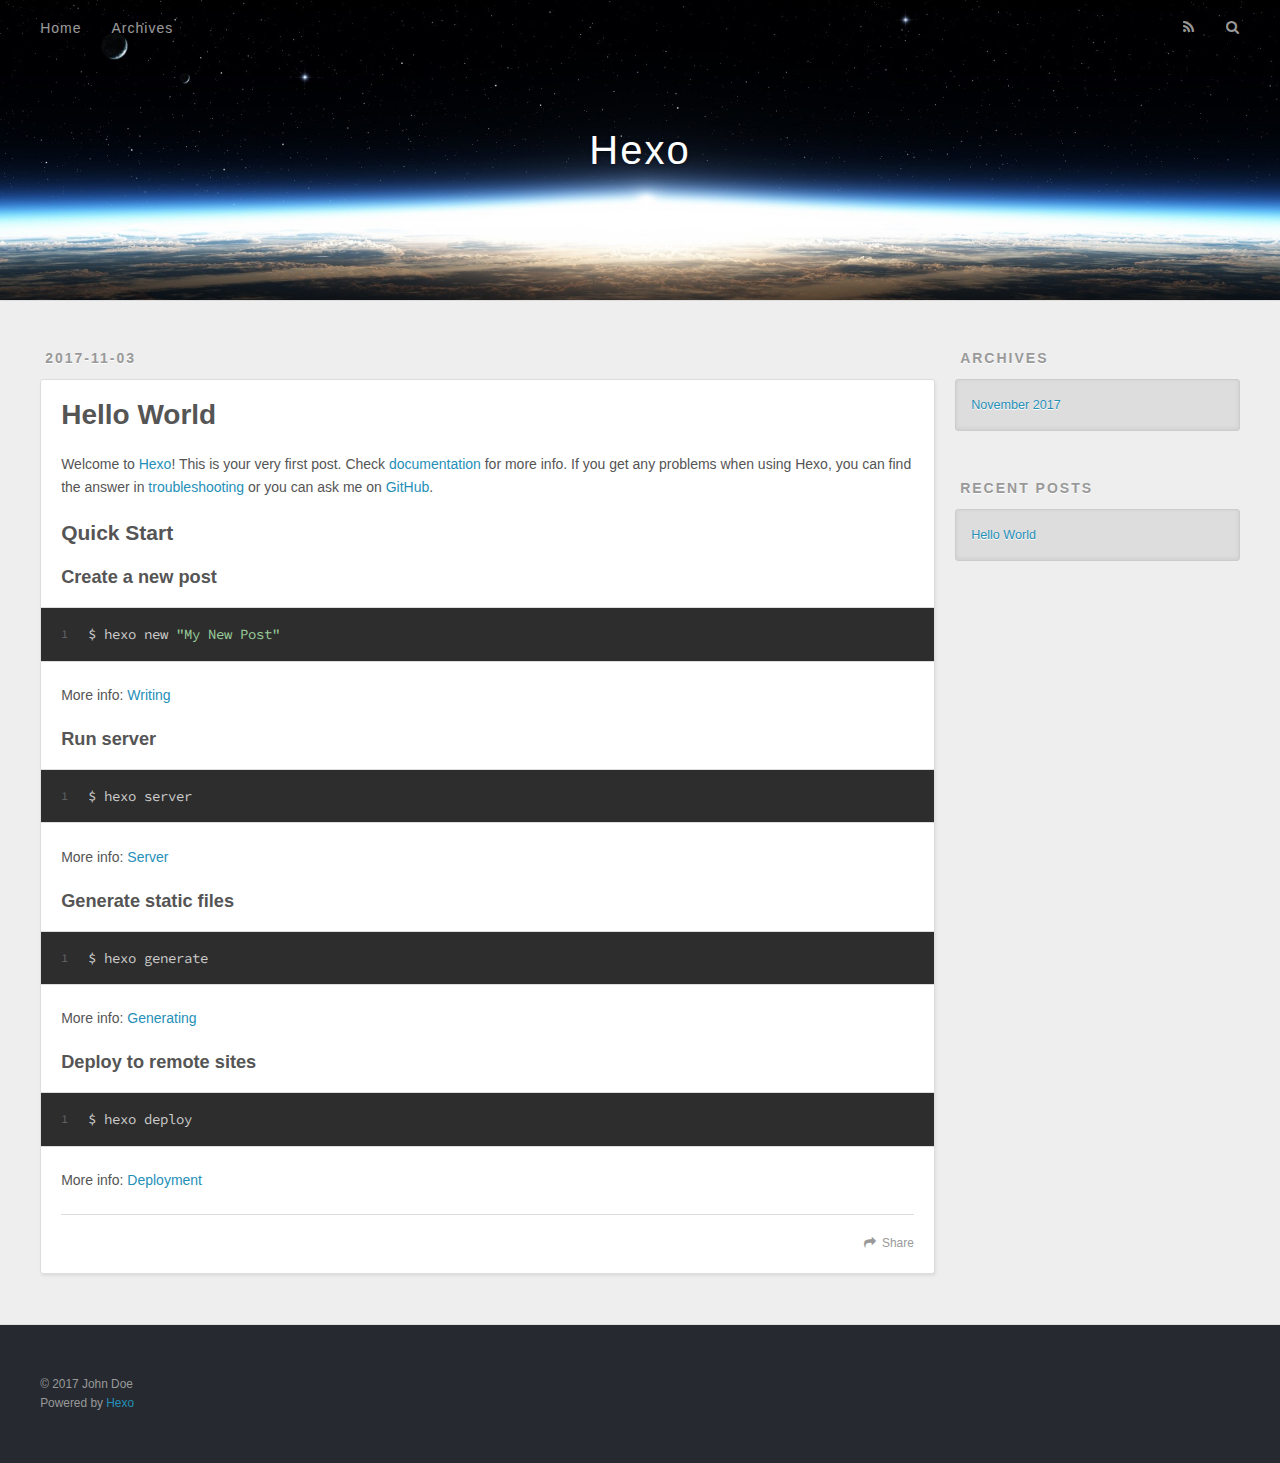
==== index.html @ deec7802 "Site updated: 2017-11-03 09:54:21" ====
<!DOCTYPE html>
<html>
<head>
  <meta charset="utf-8">
  
  <title>Hexo</title>
  <meta name="viewport" content="width=device-width, initial-scale=1, maximum-scale=1">
  <meta property="og:type" content="website">
<meta property="og:title" content="Hexo">
<meta property="og:url" content="http://yoursite.com/index.html">
<meta property="og:site_name" content="Hexo">
<meta name="twitter:card" content="summary">
<meta name="twitter:title" content="Hexo">
  
    <link rel="alternate" href="/atom.xml" title="Hexo" type="application/atom+xml">
  
  
    <link rel="icon" href="/favicon.png">
  
  
    <link href="//fonts.googleapis.com/css?family=Source+Code+Pro" rel="stylesheet" type="text/css">
  
  <link rel="stylesheet" href="/css/style.css">
  

</head>

<body>
  <div id="container">
    <div id="wrap">
      <header id="header">
  <div id="banner"></div>
  <div id="header-outer" class="outer">
    <div id="header-title" class="inner">
      <h1 id="logo-wrap">
        <a href="/" id="logo">Hexo</a>
      </h1>
      
    </div>
    <div id="header-inner" class="inner">
      <nav id="main-nav">
        <a id="main-nav-toggle" class="nav-icon"></a>
        
          <a class="main-nav-link" href="/">Home</a>
        
          <a class="main-nav-link" href="/archives">Archives</a>
        
      </nav>
      <nav id="sub-nav">
        
          <a id="nav-rss-link" class="nav-icon" href="/atom.xml" title="RSS Feed"></a>
        
        <a id="nav-search-btn" class="nav-icon" title="Search"></a>
      </nav>
      <div id="search-form-wrap">
        <form action="//google.com/search" method="get" accept-charset="UTF-8" class="search-form"><input type="search" name="q" class="search-form-input" placeholder="Search"><button type="submit" class="search-form-submit">&#xF002;</button><input type="hidden" name="sitesearch" value="http://yoursite.com"></form>
      </div>
    </div>
  </div>
</header>
      <div class="outer">
        <section id="main">
  
    <article id="post-hello-world" class="article article-type-post" itemscope itemprop="blogPost">
  <div class="article-meta">
    <a href="/2017/11/03/hello-world/" class="article-date">
  <time datetime="2017-11-03T01:28:52.954Z" itemprop="datePublished">2017-11-03</time>
</a>
    
  </div>
  <div class="article-inner">
    
    
      <header class="article-header">
        
  
    <h1 itemprop="name">
      <a class="article-title" href="/2017/11/03/hello-world/">Hello World</a>
    </h1>
  

      </header>
    
    <div class="article-entry" itemprop="articleBody">
      
        <p>Welcome to <a href="https://hexo.io/" target="_blank" rel="external">Hexo</a>! This is your very first post. Check <a href="https://hexo.io/docs/" target="_blank" rel="external">documentation</a> for more info. If you get any problems when using Hexo, you can find the answer in <a href="https://hexo.io/docs/troubleshooting.html" target="_blank" rel="external">troubleshooting</a> or you can ask me on <a href="https://github.com/hexojs/hexo/issues" target="_blank" rel="external">GitHub</a>.</p>
<h2 id="Quick-Start"><a href="#Quick-Start" class="headerlink" title="Quick Start"></a>Quick Start</h2><h3 id="Create-a-new-post"><a href="#Create-a-new-post" class="headerlink" title="Create a new post"></a>Create a new post</h3><figure class="highlight bash"><table><tr><td class="gutter"><pre><div class="line">1</div></pre></td><td class="code"><pre><div class="line">$ hexo new <span class="string">"My New Post"</span></div></pre></td></tr></table></figure>
<p>More info: <a href="https://hexo.io/docs/writing.html" target="_blank" rel="external">Writing</a></p>
<h3 id="Run-server"><a href="#Run-server" class="headerlink" title="Run server"></a>Run server</h3><figure class="highlight bash"><table><tr><td class="gutter"><pre><div class="line">1</div></pre></td><td class="code"><pre><div class="line">$ hexo server</div></pre></td></tr></table></figure>
<p>More info: <a href="https://hexo.io/docs/server.html" target="_blank" rel="external">Server</a></p>
<h3 id="Generate-static-files"><a href="#Generate-static-files" class="headerlink" title="Generate static files"></a>Generate static files</h3><figure class="highlight bash"><table><tr><td class="gutter"><pre><div class="line">1</div></pre></td><td class="code"><pre><div class="line">$ hexo generate</div></pre></td></tr></table></figure>
<p>More info: <a href="https://hexo.io/docs/generating.html" target="_blank" rel="external">Generating</a></p>
<h3 id="Deploy-to-remote-sites"><a href="#Deploy-to-remote-sites" class="headerlink" title="Deploy to remote sites"></a>Deploy to remote sites</h3><figure class="highlight bash"><table><tr><td class="gutter"><pre><div class="line">1</div></pre></td><td class="code"><pre><div class="line">$ hexo deploy</div></pre></td></tr></table></figure>
<p>More info: <a href="https://hexo.io/docs/deployment.html" target="_blank" rel="external">Deployment</a></p>

      
    </div>
    <footer class="article-footer">
      <a data-url="http://yoursite.com/2017/11/03/hello-world/" data-id="cj9j8ybgs0000csw2fu0la8pq" class="article-share-link">Share</a>
      
      
    </footer>
  </div>
  
</article>


  

</section>
        
          <aside id="sidebar">
  
    

  
    

  
    
  
    
  <div class="widget-wrap">
    <h3 class="widget-title">Archives</h3>
    <div class="widget">
      <ul class="archive-list"><li class="archive-list-item"><a class="archive-list-link" href="/archives/2017/11/">November 2017</a></li></ul>
    </div>
  </div>


  
    
  <div class="widget-wrap">
    <h3 class="widget-title">Recent Posts</h3>
    <div class="widget">
      <ul>
        
          <li>
            <a href="/2017/11/03/hello-world/">Hello World</a>
          </li>
        
      </ul>
    </div>
  </div>

  
</aside>
        
      </div>
      <footer id="footer">
  
  <div class="outer">
    <div id="footer-info" class="inner">
      &copy; 2017 John Doe<br>
      Powered by <a href="http://hexo.io/" target="_blank">Hexo</a>
    </div>
  </div>
</footer>
    </div>
    <nav id="mobile-nav">
  
    <a href="/" class="mobile-nav-link">Home</a>
  
    <a href="/archives" class="mobile-nav-link">Archives</a>
  
</nav>
    

<script src="//ajax.googleapis.com/ajax/libs/jquery/2.0.3/jquery.min.js"></script>


  <link rel="stylesheet" href="/fancybox/jquery.fancybox.css">
  <script src="/fancybox/jquery.fancybox.pack.js"></script>


<script src="/js/script.js"></script>

  </div>
</body>
</html>
---- css/style.css ----
body {
  width: 100%;
}
body:before,
body:after {
  content: "";
  display: table;
}
body:after {
  clear: both;
}
html,
body,
div,
span,
applet,
object,
iframe,
h1,
h2,
h3,
h4,
h5,
h6,
p,
blockquote,
pre,
a,
abbr,
acronym,
address,
big,
cite,
code,
del,
dfn,
em,
img,
ins,
kbd,
q,
s,
samp,
small,
strike,
strong,
sub,
sup,
tt,
var,
dl,
dt,
dd,
ol,
ul,
li,
fieldset,
form,
label,
legend,
table,
caption,
tbody,
tfoot,
thead,
tr,
th,
td {
  margin: 0;
  padding: 0;
  border: 0;
  outline: 0;
  font-weight: inherit;
  font-style: inherit;
  font-family: inherit;
  font-size: 100%;
  vertical-align: baseline;
}
body {
  line-height: 1;
  color: #000;
  background: #fff;
}
ol,
ul {
  list-style: none;
}
table {
  border-collapse: separate;
  border-spacing: 0;
  vertical-align: middle;
}
caption,
th,
td {
  text-align: left;
  font-weight: normal;
  vertical-align: middle;
}
a img {
  border: none;
}
input,
button {
  margin: 0;
  padding: 0;
}
input::-moz-focus-inner,
button::-moz-focus-inner {
  border: 0;
  padding: 0;
}
@font-face {
  font-family: FontAwesome;
  font-style: normal;
  font-weight: normal;
  src: url("fonts/fontawesome-webfont.eot?v=#4.0.3");
  src: url("fonts/fontawesome-webfont.eot?#iefix&v=#4.0.3") format("embedded-opentype"), url("fonts/fontawesome-webfont.woff?v=#4.0.3") format("woff"), url("fonts/fontawesome-webfont.ttf?v=#4.0.3") format("truetype"), url("fonts/fontawesome-webfont.svg#fontawesomeregular?v=#4.0.3") format("svg");
}
html,
body,
#container {
  height: 100%;
}
body {
  background: #eee;
  font: 14px "Helvetica Neue", Helvetica, Arial, sans-serif;
  -webkit-text-size-adjust: 100%;
}
.outer {
  max-width: 1220px;
  margin: 0 auto;
  padding: 0 20px;
}
.outer:before,
.outer:after {
  content: "";
  display: table;
}
.outer:after {
  clear: both;
}
.inner {
  display: inline;
  float: left;
  width: 98.33333333333333%;
  margin: 0 0.833333333333333%;
}
.left,
.alignleft {
  float: left;
}
.right,
.alignright {
  float: right;
}
.clear {
  clear: both;
}
#container {
  position: relative;
}
.mobile-nav-on {
  overflow: hidden;
}
#wrap {
  height: 100%;
  width: 100%;
  position: absolute;
  top: 0;
  left: 0;
  -webkit-transition: 0.2s ease-out;
  -moz-transition: 0.2s ease-out;
  -ms-transition: 0.2s ease-out;
  transition: 0.2s ease-out;
  z-index: 1;
  background: #eee;
}
.mobile-nav-on #wrap {
  left: 280px;
}
@media screen and (min-width: 768px) {
  #main {
    display: inline;
    float: left;
    width: 73.33333333333333%;
    margin: 0 0.833333333333333%;
  }
}
.article-date,
.article-category-link,
.archive-year,
.widget-title {
  text-decoration: none;
  text-transform: uppercase;
  letter-spacing: 2px;
  color: #999;
  margin-bottom: 1em;
  margin-left: 5px;
  line-height: 1em;
  text-shadow: 0 1px #fff;
  font-weight: bold;
}
.article-inner,
.archive-article-inner {
  background: #fff;
  -webkit-box-shadow: 1px 2px 3px #ddd;
  box-shadow: 1px 2px 3px #ddd;
  border: 1px solid #ddd;
  border-radius: 3px;
}
.article-entry h1,
.widget h1 {
  font-size: 2em;
}
.article-entry h2,
.widget h2 {
  font-size: 1.5em;
}
.article-entry h3,
.widget h3 {
  font-size: 1.3em;
}
.article-entry h4,
.widget h4 {
  font-size: 1.2em;
}
.article-entry h5,
.widget h5 {
  font-size: 1em;
}
.article-entry h6,
.widget h6 {
  font-size: 1em;
  color: #999;
}
.article-entry hr,
.widget hr {
  border: 1px dashed #ddd;
}
.article-entry strong,
.widget strong {
  font-weight: bold;
}
.article-entry em,
.widget em,
.article-entry cite,
.widget cite {
  font-style: italic;
}
.article-entry sup,
.widget sup,
.article-entry sub,
.widget sub {
  font-size: 0.75em;
  line-height: 0;
  position: relative;
  vertical-align: baseline;
}
.article-entry sup,
.widget sup {
  top: -0.5em;
}
.article-entry sub,
.widget sub {
  bottom: -0.2em;
}
.article-entry small,
.widget small {
  font-size: 0.85em;
}
.article-entry acronym,
.widget acronym,
.article-entry abbr,
.widget abbr {
  border-bottom: 1px dotted;
}
.article-entry ul,
.widget ul,
.article-entry ol,
.widget ol,
.article-entry dl,
.widget dl {
  margin: 0 20px;
  line-height: 1.6em;
}
.article-entry ul ul,
.widget ul ul,
.article-entry ol ul,
.widget ol ul,
.article-entry ul ol,
.widget ul ol,
.article-entry ol ol,
.widget ol ol {
  margin-top: 0;
  margin-bottom: 0;
}
.article-entry ul,
.widget ul {
  list-style: disc;
}
.article-entry ol,
.widget ol {
  list-style: decimal;
}
.article-entry dt,
.widget dt {
  font-weight: bold;
}
#header {
  height: 300px;
  position: relative;
  border-bottom: 1px solid #ddd;
}
#header:before,
#header:after {
  content: "";
  position: absolute;
  left: 0;
  right: 0;
  height: 40px;
}
#header:before {
  top: 0;
  background: -webkit-linear-gradient(rgba(0,0,0,0.2), transparent);
  background: -moz-linear-gradient(rgba(0,0,0,0.2), transparent);
  background: -ms-linear-gradient(rgba(0,0,0,0.2), transparent);
  background: linear-gradient(rgba(0,0,0,0.2), transparent);
}
#header:after {
  bottom: 0;
  background: -webkit-linear-gradient(transparent, rgba(0,0,0,0.2));
  background: -moz-linear-gradient(transparent, rgba(0,0,0,0.2));
  background: -ms-linear-gradient(transparent, rgba(0,0,0,0.2));
  background: linear-gradient(transparent, rgba(0,0,0,0.2));
}
#header-outer {
  height: 100%;
  position: relative;
}
#header-inner {
  position: relative;
  overflow: hidden;
}
#banner {
  position: absolute;
  top: 0;
  left: 0;
  width: 100%;
  height: 100%;
  background: url("images/banner.jpg") center #000;
  -webkit-background-size: cover;
  -moz-background-size: cover;
  background-size: cover;
  z-index: -1;
}
#header-title {
  text-align: center;
  height: 40px;
  position: absolute;
  top: 50%;
  left: 0;
  margin-top: -20px;
}
#logo,
#subtitle {
  text-decoration: none;
  color: #fff;
  font-weight: 300;
  text-shadow: 0 1px 4px rgba(0,0,0,0.3);
}
#logo {
  font-size: 40px;
  line-height: 40px;
  letter-spacing: 2px;
}
#subtitle {
  font-size: 16px;
  line-height: 16px;
  letter-spacing: 1px;
}
#subtitle-wrap {
  margin-top: 16px;
}
#main-nav {
  float: left;
  margin-left: -15px;
}
.nav-icon,
.main-nav-link {
  float: left;
  color: #fff;
  opacity: 0.6;
  text-decoration: none;
  text-shadow: 0 1px rgba(0,0,0,0.2);
  -webkit-transition: opacity 0.2s;
  -moz-transition: opacity 0.2s;
  -ms-transition: opacity 0.2s;
  transition: opacity 0.2s;
  display: block;
  padding: 20px 15px;
}
.nav-icon:hover,
.main-nav-link:hover {
  opacity: 1;
}
.nav-icon {
  font-family: FontAwesome;
  text-align: center;
  font-size: 14px;
  width: 14px;
  height: 14px;
  padding: 20px 15px;
  position: relative;
  cursor: pointer;
}
.main-nav-link {
  font-weight: 300;
  letter-spacing: 1px;
}
@media screen and (max-width: 479px) {
  .main-nav-link {
    display: none;
  }
}
#main-nav-toggle {
  display: none;
}
#main-nav-toggle:before {
  content: "\f0c9";
}
@media screen and (max-width: 479px) {
  #main-nav-toggle {
    display: block;
  }
}
#sub-nav {
  float: right;
  margin-right: -15px;
}
#nav-rss-link:before {
  content: "\f09e";
}
#nav-search-btn:before {
  content: "\f002";
}
#search-form-wrap {
  position: absolute;
  top: 15px;
  width: 150px;
  height: 30px;
  right: -150px;
  opacity: 0;
  -webkit-transition: 0.2s ease-out;
  -moz-transition: 0.2s ease-out;
  -ms-transition: 0.2s ease-out;
  transition: 0.2s ease-out;
}
#search-form-wrap.on {
  opacity: 1;
  right: 0;
}
@media screen and (max-width: 479px) {
  #search-form-wrap {
    width: 100%;
    right: -100%;
  }
}
.search-form {
  position: absolute;
  top: 0;
  left: 0;
  right: 0;
  background: #fff;
  padding: 5px 15px;
  border-radius: 15px;
  -webkit-box-shadow: 0 0 10px rgba(0,0,0,0.3);
  box-shadow: 0 0 10px rgba(0,0,0,0.3);
}
.search-form-input {
  border: none;
  background: none;
  color: #555;
  width: 100%;
  font: 13px "Helvetica Neue", Helvetica, Arial, sans-serif;
  outline: none;
}
.search-form-input::-webkit-search-results-decoration,
.search-form-input::-webkit-search-cancel-button {
  -webkit-appearance: none;
}
.search-form-submit {
  position: absolute;
  top: 50%;
  right: 10px;
  margin-top: -7px;
  font: 13px FontAwesome;
  border: none;
  background: none;
  color: #bbb;
  cursor: pointer;
}
.search-form-submit:hover,
.search-form-submit:focus {
  color: #777;
}
.article {
  margin: 50px 0;
}
.article-inner {
  overflow: hidden;
}
.article-meta:before,
.article-meta:after {
  content: "";
  display: table;
}
.article-meta:after {
  clear: both;
}
.article-date {
  float: left;
}
.article-category {
  float: left;
  line-height: 1em;
  color: #ccc;
  text-shadow: 0 1px #fff;
  margin-left: 8px;
}
.article-category:before {
  content: "\2022";
}
.article-category-link {
  margin: 0 12px 1em;
}
.article-header {
  padding: 20px 20px 0;
}
.article-title {
  text-decoration: none;
  font-size: 2em;
  font-weight: bold;
  color: #555;
  line-height: 1.1em;
  -webkit-transition: color 0.2s;
  -moz-transition: color 0.2s;
  -ms-transition: color 0.2s;
  transition: color 0.2s;
}
a.article-title:hover {
  color: #258fb8;
}
.article-entry {
  color: #555;
  padding: 0 20px;
}
.article-entry:before,
.article-entry:after {
  content: "";
  display: table;
}
.article-entry:after {
  clear: both;
}
.article-entry p,
.article-entry table {
  line-height: 1.6em;
  margin: 1.6em 0;
}
.article-entry h1,
.article-entry h2,
.article-entry h3,
.article-entry h4,
.article-entry h5,
.article-entry h6 {
  font-weight: bold;
}
.article-entry h1,
.article-entry h2,
.article-entry h3,
.article-entry h4,
.article-entry h5,
.article-entry h6 {
  line-height: 1.1em;
  margin: 1.1em 0;
}
.article-entry a {
  color: #258fb8;
  text-decoration: none;
}
.article-entry a:hover {
  text-decoration: underline;
}
.article-entry ul,
.article-entry ol,
.article-entry dl {
  margin-top: 1.6em;
  margin-bottom: 1.6em;
}
.article-entry img,
.article-entry video {
  max-width: 100%;
  height: auto;
  display: block;
  margin: auto;
}
.article-entry iframe {
  border: none;
}
.article-entry table {
  width: 100%;
  border-collapse: collapse;
  border-spacing: 0;
}
.article-entry th {
  font-weight: bold;
  border-bottom: 3px solid #ddd;
  padding-bottom: 0.5em;
}
.article-entry td {
  border-bottom: 1px solid #ddd;
  padding: 10px 0;
}
.article-entry blockquote {
  font-family: Georgia, "Times New Roman", serif;
  font-size: 1.4em;
  margin: 1.6em 20px;
  text-align: center;
}
.article-entry blockquote footer {
  font-size: 14px;
  margin: 1.6em 0;
  font-family: "Helvetica Neue", Helvetica, Arial, sans-serif;
}
.article-entry blockquote footer cite:before {
  content: "—";
  padding: 0 0.5em;
}
.article-entry .pullquote {
  text-align: left;
  width: 45%;
  margin: 0;
}
.article-entry .pullquote.left {
  margin-left: 0.5em;
  margin-right: 1em;
}
.article-entry .pullquote.right {
  margin-right: 0.5em;
  margin-left: 1em;
}
.article-entry .caption {
  color: #999;
  display: block;
  font-size: 0.9em;
  margin-top: 0.5em;
  position: relative;
  text-align: center;
}
.article-entry .video-container {
  position: relative;
  padding-top: 56.25%;
  height: 0;
  overflow: hidden;
}
.article-entry .video-container iframe,
.article-entry .video-container object,
.article-entry .video-container embed {
  position: absolute;
  top: 0;
  left: 0;
  width: 100%;
  height: 100%;
  margin-top: 0;
}
.article-more-link a {
  display: inline-block;
  line-height: 1em;
  padding: 6px 15px;
  border-radius: 15px;
  background: #eee;
  color: #999;
  text-shadow: 0 1px #fff;
  text-decoration: none;
}
.article-more-link a:hover {
  background: #258fb8;
  color: #fff;
  text-decoration: none;
  text-shadow: 0 1px #1e7293;
}
.article-footer {
  font-size: 0.85em;
  line-height: 1.6em;
  border-top: 1px solid #ddd;
  padding-top: 1.6em;
  margin: 0 20px 20px;
}
.article-footer:before,
.article-footer:after {
  content: "";
  display: table;
}
.article-footer:after {
  clear: both;
}
.article-footer a {
  color: #999;
  text-decoration: none;
}
.article-footer a:hover {
  color: #555;
}
.article-tag-list-item {
  float: left;
  margin-right: 10px;
}
.article-tag-list-link:before {
  content: "#";
}
.article-comment-link {
  float: right;
}
.article-comment-link:before {
  content: "\f075";
  font-family: FontAwesome;
  padding-right: 8px;
}
.article-share-link {
  cursor: pointer;
  float: right;
  margin-left: 20px;
}
.article-share-link:before {
  content: "\f064";
  font-family: FontAwesome;
  padding-right: 6px;
}
#article-nav {
  position: relative;
}
#article-nav:before,
#article-nav:after {
  content: "";
  display: table;
}
#article-nav:after {
  clear: both;
}
@media screen and (min-width: 768px) {
  #article-nav {
    margin: 50px 0;
  }
  #article-nav:before {
    width: 8px;
    height: 8px;
    position: absolute;
    top: 50%;
    left: 50%;
    margin-top: -4px;
    margin-left: -4px;
    content: "";
    border-radius: 50%;
    background: #ddd;
    -webkit-box-shadow: 0 1px 2px #fff;
    box-shadow: 0 1px 2px #fff;
  }
}
.article-nav-link-wrap {
  text-decoration: none;
  text-shadow: 0 1px #fff;
  color: #999;
  -webkit-box-sizing: border-box;
  -moz-box-sizing: border-box;
  box-sizing: border-box;
  margin-top: 50px;
  text-align: center;
  display: block;
}
.article-nav-link-wrap:hover {
  color: #555;
}
@media screen and (min-width: 768px) {
  .article-nav-link-wrap {
    width: 50%;
    margin-top: 0;
  }
}
@media screen and (min-width: 768px) {
  #article-nav-newer {
    float: left;
    text-align: right;
    padding-right: 20px;
  }
}
@media screen and (min-width: 768px) {
  #article-nav-older {
    float: right;
    text-align: left;
    padding-left: 20px;
  }
}
.article-nav-caption {
  text-transform: uppercase;
  letter-spacing: 2px;
  color: #ddd;
  line-height: 1em;
  font-weight: bold;
}
#article-nav-newer .article-nav-caption {
  margin-right: -2px;
}
.article-nav-title {
  font-size: 0.85em;
  line-height: 1.6em;
  margin-top: 0.5em;
}
.article-share-box {
  position: absolute;
  display: none;
  background: #fff;
  -webkit-box-shadow: 1px 2px 10px rgba(0,0,0,0.2);
  box-shadow: 1px 2px 10px rgba(0,0,0,0.2);
  border-radius: 3px;
  margin-left: -145px;
  overflow: hidden;
  z-index: 1;
}
.article-share-box.on {
  display: block;
}
.article-share-input {
  width: 100%;
  background: none;
  -webkit-box-sizing: border-box;
  -moz-box-sizing: border-box;
  box-sizing: border-box;
  font: 14px "Helvetica Neue", Helvetica, Arial, sans-serif;
  padding: 0 15px;
  color: #555;
  outline: none;
  border: 1px solid #ddd;
  border-radius: 3px 3px 0 0;
  height: 36px;
  line-height: 36px;
}
.article-share-links {
  background: #eee;
}
.article-share-links:before,
.article-share-links:after {
  content: "";
  display: table;
}
.article-share-links:after {
  clear: both;
}
.article-share-twitter,
.article-share-facebook,
.article-share-pinterest,
.article-share-google {
  width: 50px;
  height: 36px;
  display: block;
  float: left;
  position: relative;
  color: #999;
  text-shadow: 0 1px #fff;
}
.article-share-twitter:before,
.article-share-facebook:before,
.article-share-pinterest:before,
.article-share-google:before {
  font-size: 20px;
  font-family: FontAwesome;
  width: 20px;
  height: 20px;
  position: absolute;
  top: 50%;
  left: 50%;
  margin-top: -10px;
  margin-left: -10px;
  text-align: center;
}
.article-share-twitter:hover,
.article-share-facebook:hover,
.article-share-pinterest:hover,
.article-share-google:hover {
  color: #fff;
}
.article-share-twitter:before {
  content: "\f099";
}
.article-share-twitter:hover {
  background: #00aced;
  text-shadow: 0 1px #008abe;
}
.article-share-facebook:before {
  content: "\f09a";
}
.article-share-facebook:hover {
  background: #3b5998;
  text-shadow: 0 1px #2f477a;
}
.article-share-pinterest:before {
  content: "\f0d2";
}
.article-share-pinterest:hover {
  background: #cb2027;
  text-shadow: 0 1px #a21a1f;
}
.article-share-google:before {
  content: "\f0d5";
}
.article-share-google:hover {
  background: #dd4b39;
  text-shadow: 0 1px #be3221;
}
.article-gallery {
  background: #000;
  position: relative;
}
.article-gallery-photos {
  position: relative;
  overflow: hidden;
}
.article-gallery-img {
  display: none;
  max-width: 100%;
}
.article-gallery-img:first-child {
  display: block;
}
.article-gallery-img.loaded {
  position: absolute;
  display: block;
}
.article-gallery-img img {
  display: block;
  max-width: 100%;
  margin: 0 auto;
}
#comments {
  background: #fff;
  -webkit-box-shadow: 1px 2px 3px #ddd;
  box-shadow: 1px 2px 3px #ddd;
  padding: 20px;
  border: 1px solid #ddd;
  border-radius: 3px;
  margin: 50px 0;
}
#comments a {
  color: #258fb8;
}
.archives-wrap {
  margin: 50px 0;
}
.archives:before,
.archives:after {
  content: "";
  display: table;
}
.archives:after {
  clear: both;
}
.archive-year-wrap {
  margin-bottom: 1em;
}
.archives {
  -webkit-column-gap: 10px;
  -moz-column-gap: 10px;
  column-gap: 10px;
}
@media screen and (min-width: 480px) and (max-width: 767px) {
  .archives {
    -webkit-column-count: 2;
    -moz-column-count: 2;
    column-count: 2;
  }
}
@media screen and (min-width: 768px) {
  .archives {
    -webkit-column-count: 3;
    -moz-column-count: 3;
    column-count: 3;
  }
}
.archive-article {
  -webkit-column-break-inside: avoid;
  page-break-inside: avoid;
  overflow: hidden;
  break-inside: avoid-column;
}
.archive-article-inner {
  padding: 10px;
  margin-bottom: 15px;
}
.archive-article-title {
  text-decoration: none;
  font-weight: bold;
  color: #555;
  -webkit-transition: color 0.2s;
  -moz-transition: color 0.2s;
  -ms-transition: color 0.2s;
  transition: color 0.2s;
  line-height: 1.6em;
}
.archive-article-title:hover {
  color: #258fb8;
}
.archive-article-footer {
  margin-top: 1em;
}
.archive-article-date {
  color: #999;
  text-decoration: none;
  font-size: 0.85em;
  line-height: 1em;
  margin-bottom: 0.5em;
  display: block;
}
#page-nav {
  margin: 50px auto;
  background: #fff;
  -webkit-box-shadow: 1px 2px 3px #ddd;
  box-shadow: 1px 2px 3px #ddd;
  border: 1px solid #ddd;
  border-radius: 3px;
  text-align: center;
  color: #999;
  overflow: hidden;
}
#page-nav:before,
#page-nav:after {
  content: "";
  display: table;
}
#page-nav:after {
  clear: both;
}
#page-nav a,
#page-nav span {
  padding: 10px 20px;
  line-height: 1;
  height: 2ex;
}
#page-nav a {
  color: #999;
  text-decoration: none;
}
#page-nav a:hover {
  background: #999;
  color: #fff;
}
#page-nav .prev {
  float: left;
}
#page-nav .next {
  float: right;
}
#page-nav .page-number {
  display: inline-block;
}
@media screen and (max-width: 479px) {
  #page-nav .page-number {
    display: none;
  }
}
#page-nav .current {
  color: #555;
  font-weight: bold;
}
#page-nav .space {
  color: #ddd;
}
#footer {
  background: #262a30;
  padding: 50px 0;
  border-top: 1px solid #ddd;
  color: #999;
}
#footer a {
  color: #258fb8;
  text-decoration: none;
}
#footer a:hover {
  text-decoration: underline;
}
#footer-info {
  line-height: 1.6em;
  font-size: 0.85em;
}
.article-entry pre,
.article-entry .highlight {
  background: #2d2d2d;
  margin: 0 -20px;
  padding: 15px 20px;
  border-style: solid;
  border-color: #ddd;
  border-width: 1px 0;
  overflow: auto;
  color: #ccc;
  line-height: 22.400000000000002px;
}
.article-entry .highlight .gutter pre,
.article-entry .gist .gist-file .gist-data .line-numbers {
  color: #666;
  font-size: 0.85em;
}
.article-entry pre,
.article-entry code {
  font-family: "Source Code Pro", Consolas, Monaco, Menlo, Consolas, monospace;
}
.article-entry code {
  background: #eee;
  text-shadow: 0 1px #fff;
  padding: 0 0.3em;
}
.article-entry pre code {
  background: none;
  text-shadow: none;
  padding: 0;
}
.article-entry .highlight pre {
  border: none;
  margin: 0;
  padding: 0;
}
.article-entry .highlight table {
  margin: 0;
  width: auto;
}
.article-entry .highlight td {
  border: none;
  padding: 0;
}
.article-entry .highlight figcaption {
  font-size: 0.85em;
  color: #999;
  line-height: 1em;
  margin-bottom: 1em;
}
.article-entry .highlight figcaption:before,
.article-entry .highlight figcaption:after {
  content: "";
  display: table;
}
.article-entry .highlight figcaption:after {
  clear: both;
}
.article-entry .highlight figcaption a {
  float: right;
}
.article-entry .highlight .gutter pre {
  text-align: right;
  padding-right: 20px;
}
.article-entry .highlight .line {
  height: 22.400000000000002px;
}
.article-entry .highlight .line.marked {
  background: #515151;
}
.article-entry .gist {
  margin: 0 -20px;
  border-style: solid;
  border-color: #ddd;
  border-width: 1px 0;
  background: #2d2d2d;
  padding: 15px 20px 15px 0;
}
.article-entry .gist .gist-file {
  border: none;
  font-family: "Source Code Pro", Consolas, Monaco, Menlo, Consolas, monospace;
  margin: 0;
}
.article-entry .gist .gist-file .gist-data {
  background: none;
  border: none;
}
.article-entry .gist .gist-file .gist-data .line-numbers {
  background: none;
  border: none;
  padding: 0 20px 0 0;
}
.article-entry .gist .gist-file .gist-data .line-data {
  padding: 0 !important;
}
.article-entry .gist .gist-file .highlight {
  margin: 0;
  padding: 0;
  border: none;
}
.article-entry .gist .gist-file .gist-meta {
  background: #2d2d2d;
  color: #999;
  font: 0.85em "Helvetica Neue", Helvetica, Arial, sans-serif;
  text-shadow: 0 0;
  padding: 0;
  margin-top: 1em;
  margin-left: 20px;
}
.article-entry .gist .gist-file .gist-meta a {
  color: #258fb8;
  font-weight: normal;
}
.article-entry .gist .gist-file .gist-meta a:hover {
  text-decoration: underline;
}
pre .comment,
pre .title {
  color: #999;
}
pre .variable,
pre .attribute,
pre .tag,
pre .regexp,
pre .ruby .constant,
pre .xml .tag .title,
pre .xml .pi,
pre .xml .doctype,
pre .html .doctype,
pre .css .id,
pre .css .class,
pre .css .pseudo {
  color: #f2777a;
}
pre .number,
pre .preprocessor,
pre .built_in,
pre .literal,
pre .params,
pre .constant {
  color: #f99157;
}
pre .class,
pre .ruby .class .title,
pre .css .rules .attribute {
  color: #9c9;
}
pre .string,
pre .value,
pre .inheritance,
pre .header,
pre .ruby .symbol,
pre .xml .cdata {
  color: #9c9;
}
pre .css .hexcolor {
  color: #6cc;
}
pre .function,
pre .python .decorator,
pre .python .title,
pre .ruby .function .title,
pre .ruby .title .keyword,
pre .perl .sub,
pre .javascript .title,
pre .coffeescript .title {
  color: #69c;
}
pre .keyword,
pre .javascript .function {
  color: #c9c;
}
@media screen and (max-width: 479px) {
  #mobile-nav {
    position: absolute;
    top: 0;
    left: 0;
    width: 280px;
    height: 100%;
    background: #191919;
    border-right: 1px solid #fff;
  }
}
@media screen and (max-width: 479px) {
  .mobile-nav-link {
    display: block;
    color: #999;
    text-decoration: none;
    padding: 15px 20px;
    font-weight: bold;
  }
  .mobile-nav-link:hover {
    color: #fff;
  }
}
@media screen and (min-width: 768px) {
  #sidebar {
    display: inline;
    float: left;
    width: 23.333333333333332%;
    margin: 0 0.833333333333333%;
  }
}
.widget-wrap {
  margin: 50px 0;
}
.widget {
  color: #777;
  text-shadow: 0 1px #fff;
  background: #ddd;
  -webkit-box-shadow: 0 -1px 4px #ccc inset;
  box-shadow: 0 -1px 4px #ccc inset;
  border: 1px solid #ccc;
  padding: 15px;
  border-radius: 3px;
}
.widget a {
  color: #258fb8;
  text-decoration: none;
}
.widget a:hover {
  text-decoration: underline;
}
.widget ul ul,
.widget ol ul,
.widget dl ul,
.widget ul ol,
.widget ol ol,
.widget dl ol,
.widget ul dl,
.widget ol dl,
.widget dl dl {
  margin-left: 15px;
  list-style: disc;
}
.widget {
  line-height: 1.6em;
  word-wrap: break-word;
  font-size: 0.9em;
}
.widget ul,
.widget ol {
  list-style: none;
  margin: 0;
}
.widget ul ul,
.widget ol ul,
.widget ul ol,
.widget ol ol {
  margin: 0 20px;
}
.widget ul ul,
.widget ol ul {
  list-style: disc;
}
.widget ul ol,
.widget ol ol {
  list-style: decimal;
}
.category-list-count,
.tag-list-count,
.archive-list-count {
  padding-left: 5px;
  color: #999;
  font-size: 0.85em;
}
.category-list-count:before,
.tag-list-count:before,
.archive-list-count:before {
  content: "(";
}
.category-list-count:after,
.tag-list-count:after,
.archive-list-count:after {
  content: ")";
}
.tagcloud a {
  margin-right: 5px;
  display: inline-block;
}
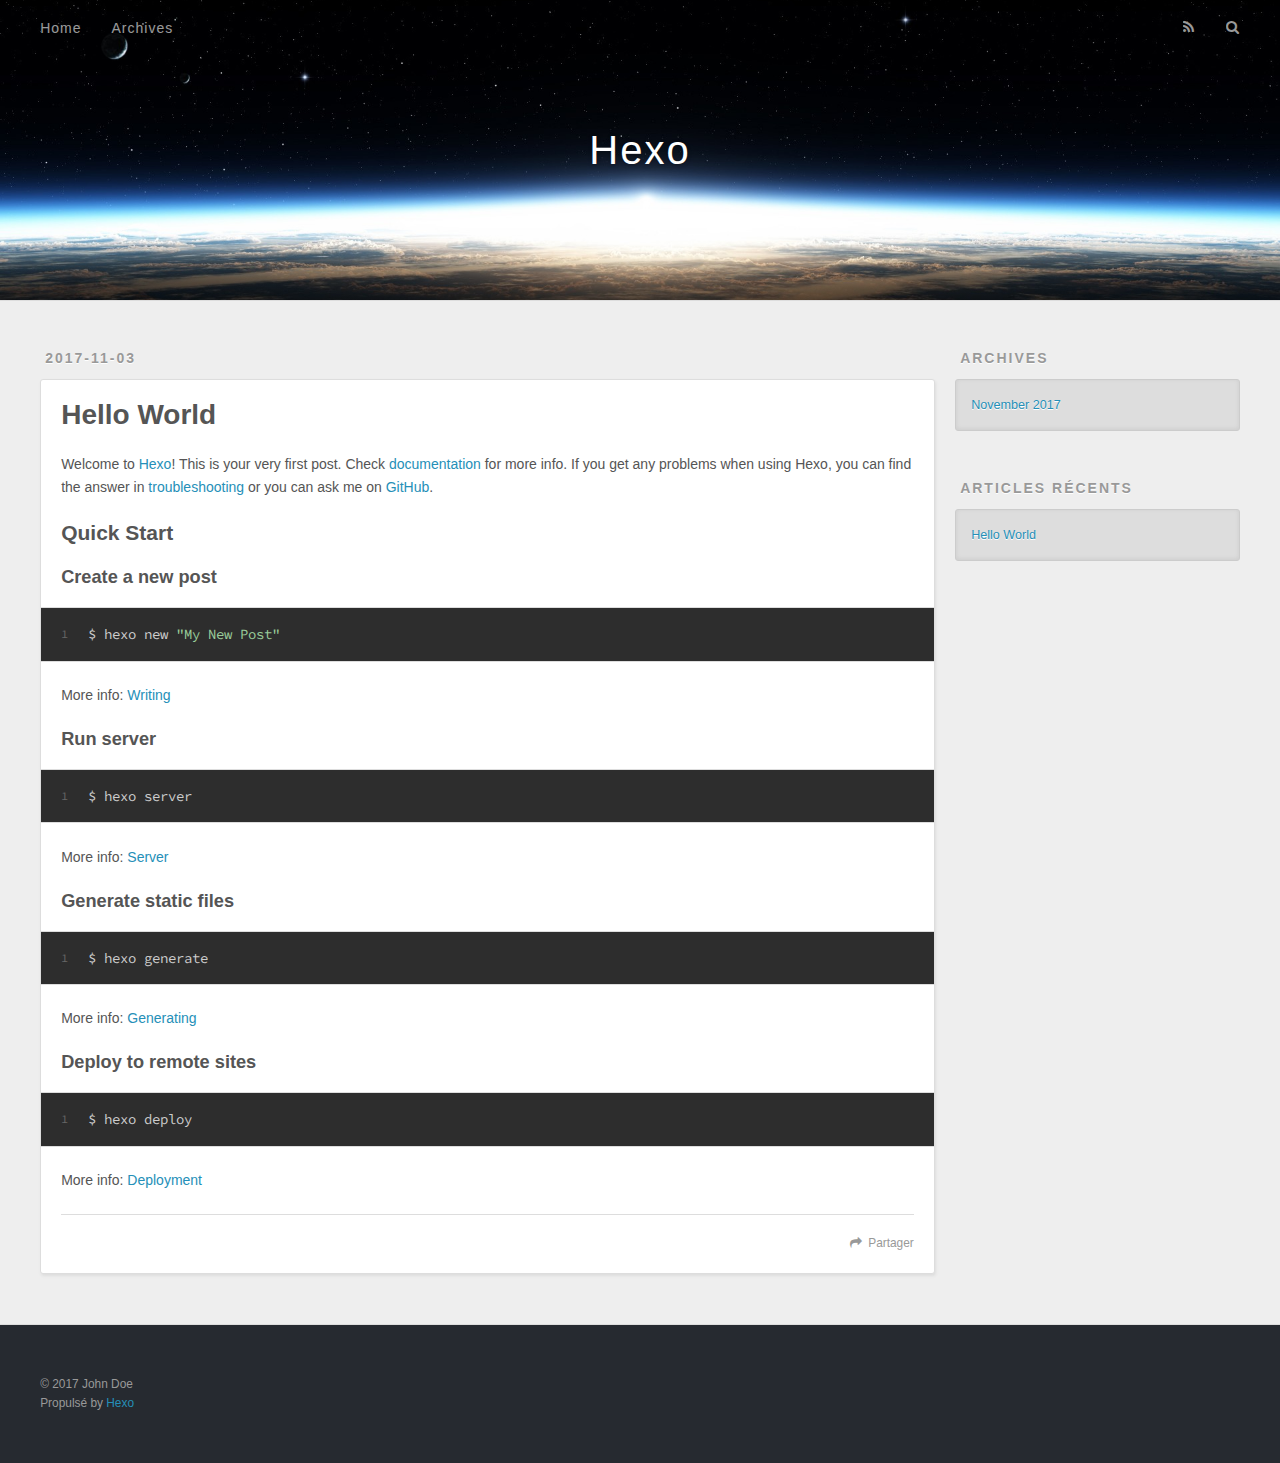
==== commit 6761f70f: "Site updated: 2017-11-07 22:42:43" ====
--- a/index.html
+++ b/index.html
@@ -48,9 +48,9 @@
       </nav>
       <nav id="sub-nav">
         
-          <a id="nav-rss-link" class="nav-icon" href="/atom.xml" title="RSS Feed"></a>
+          <a id="nav-rss-link" class="nav-icon" href="/atom.xml" title="Flux RSS"></a>
         
-        <a id="nav-search-btn" class="nav-icon" title="Search"></a>
+        <a id="nav-search-btn" class="nav-icon" title="Rechercher"></a>
       </nav>
       <div id="search-form-wrap">
         <form action="//google.com/search" method="get" accept-charset="UTF-8" class="search-form"><input type="search" name="q" class="search-form-input" placeholder="Search"><button type="submit" class="search-form-submit">&#xF002;</button><input type="hidden" name="sitesearch" value="http://yoursite.com"></form>
@@ -96,7 +96,7 @@
       
     </div>
     <footer class="article-footer">
-      <a data-url="http://yoursite.com/2017/11/03/hello-world/" data-id="cj9j8ybgs0000csw2fu0la8pq" class="article-share-link">Share</a>
+      <a data-url="http://yoursite.com/2017/11/03/hello-world/" data-id="cj9jah6d700009gw2vidq1yxf" class="article-share-link">Partager</a>
       
       
     </footer>
@@ -131,7 +131,7 @@
   
     
   <div class="widget-wrap">
-    <h3 class="widget-title">Recent Posts</h3>
+    <h3 class="widget-title">Articles récents</h3>
     <div class="widget">
       <ul>
         
@@ -152,7 +152,7 @@
   <div class="outer">
     <div id="footer-info" class="inner">
       &copy; 2017 John Doe<br>
-      Powered by <a href="http://hexo.io/" target="_blank">Hexo</a>
+      Propulsé by <a href="http://hexo.io/" target="_blank">Hexo</a>
     </div>
   </div>
 </footer>
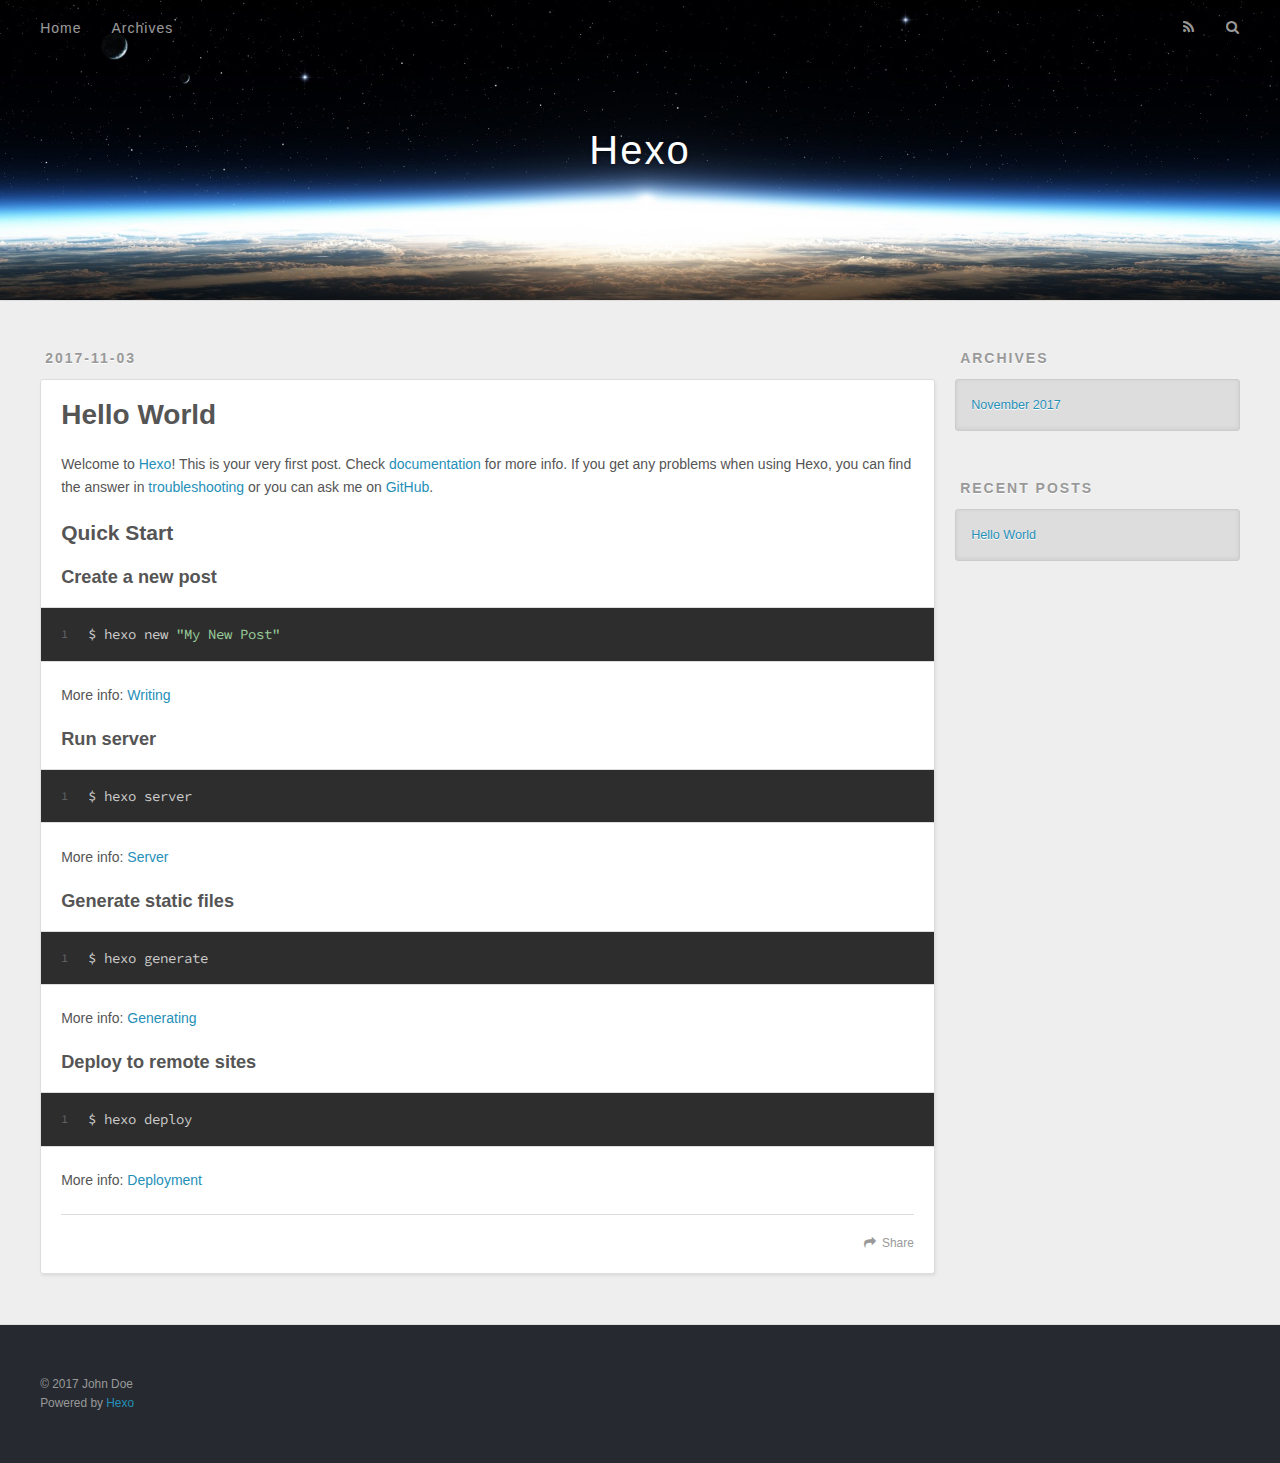
==== commit 8a06b383: "Site updated: 2017-11-08 11:14:25" ====
--- a/index.html
+++ b/index.html
@@ -48,9 +48,9 @@
       </nav>
       <nav id="sub-nav">
         
-          <a id="nav-rss-link" class="nav-icon" href="/atom.xml" title="Flux RSS"></a>
+          <a id="nav-rss-link" class="nav-icon" href="/atom.xml" title="RSS Feed"></a>
         
-        <a id="nav-search-btn" class="nav-icon" title="Rechercher"></a>
+        <a id="nav-search-btn" class="nav-icon" title="Search"></a>
       </nav>
       <div id="search-form-wrap">
         <form action="//google.com/search" method="get" accept-charset="UTF-8" class="search-form"><input type="search" name="q" class="search-form-input" placeholder="Search"><button type="submit" class="search-form-submit">&#xF002;</button><input type="hidden" name="sitesearch" value="http://yoursite.com"></form>
@@ -96,7 +96,7 @@
       
     </div>
     <footer class="article-footer">
-      <a data-url="http://yoursite.com/2017/11/03/hello-world/" data-id="cj9jah6d700009gw2vidq1yxf" class="article-share-link">Partager</a>
+      <a data-url="http://yoursite.com/2017/11/03/hello-world/" data-id="cj9jah6d700009gw2vidq1yxf" class="article-share-link">Share</a>
       
       
     </footer>
@@ -131,7 +131,7 @@
   
     
   <div class="widget-wrap">
-    <h3 class="widget-title">Articles récents</h3>
+    <h3 class="widget-title">Recent Posts</h3>
     <div class="widget">
       <ul>
         
@@ -152,7 +152,7 @@
   <div class="outer">
     <div id="footer-info" class="inner">
       &copy; 2017 John Doe<br>
-      Propulsé by <a href="http://hexo.io/" target="_blank">Hexo</a>
+      Powered by <a href="http://hexo.io/" target="_blank">Hexo</a>
     </div>
   </div>
 </footer>
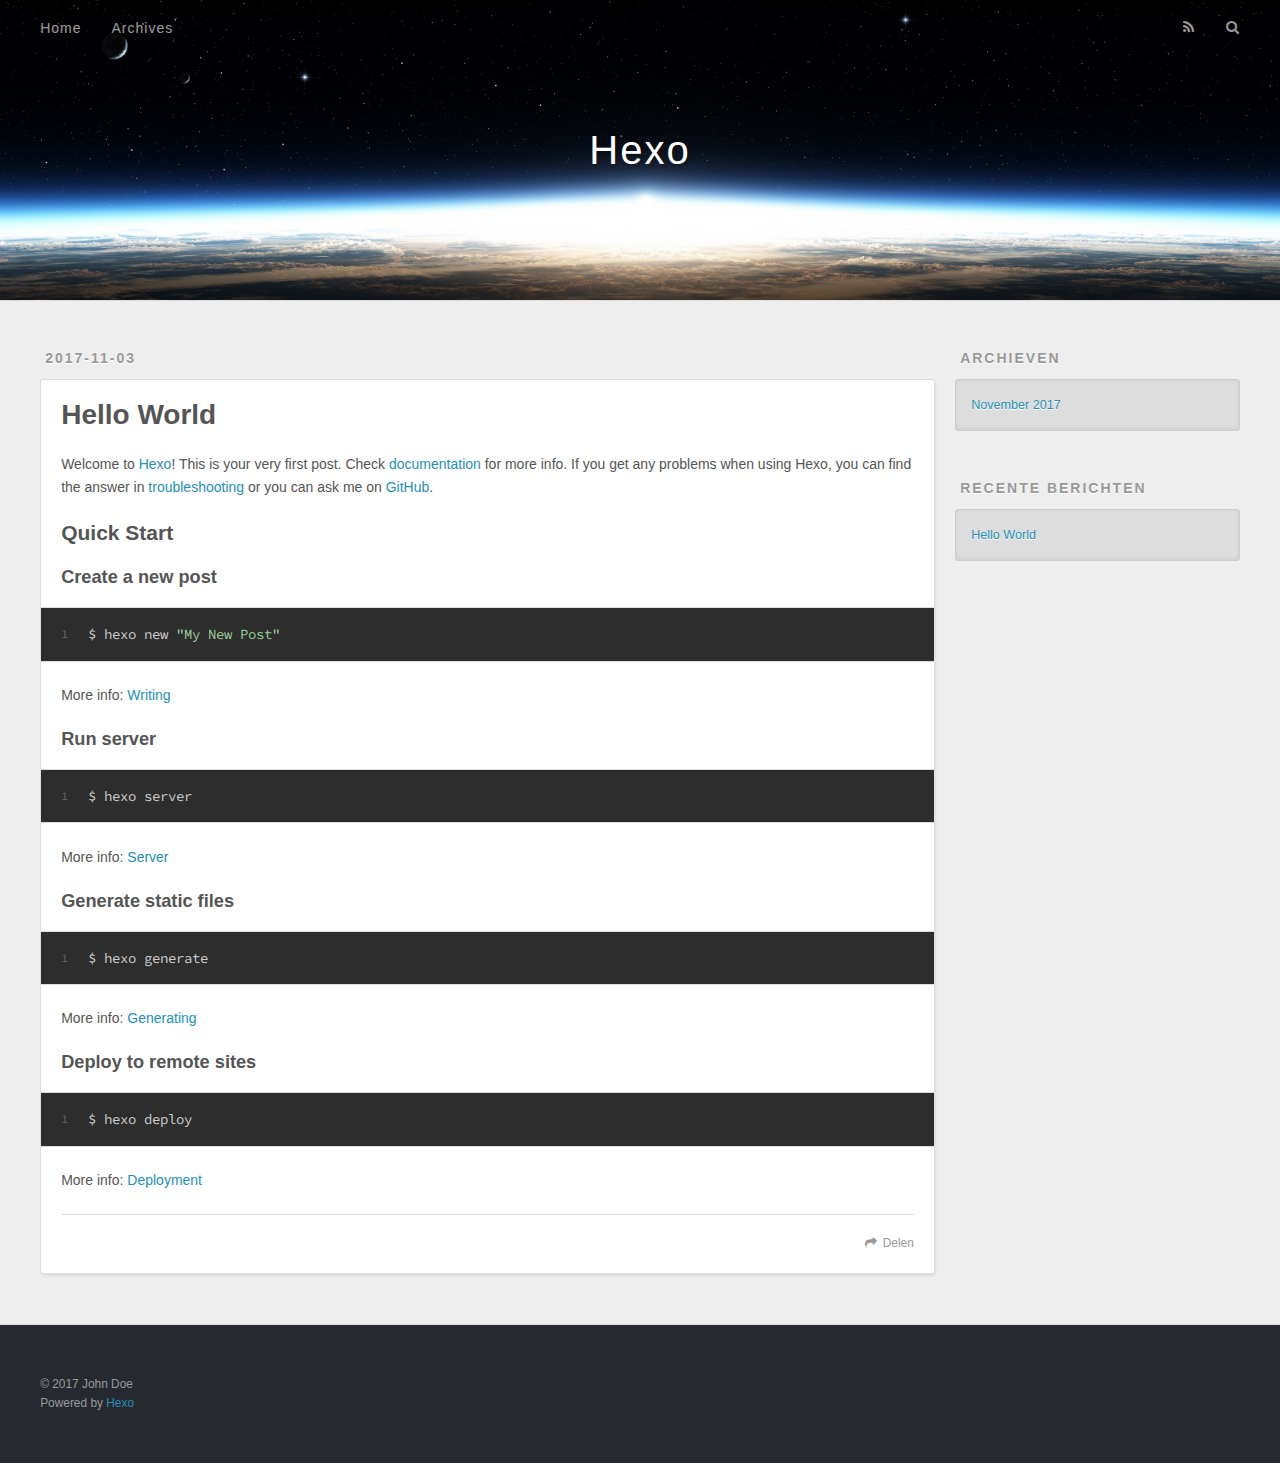
==== commit 5662f8e2: "Site updated: 2017-11-08 17:12:55" ====
--- a/index.html
+++ b/index.html
@@ -50,7 +50,7 @@
         
           <a id="nav-rss-link" class="nav-icon" href="/atom.xml" title="RSS Feed"></a>
         
-        <a id="nav-search-btn" class="nav-icon" title="Search"></a>
+        <a id="nav-search-btn" class="nav-icon" title="Zoeken"></a>
       </nav>
       <div id="search-form-wrap">
         <form action="//google.com/search" method="get" accept-charset="UTF-8" class="search-form"><input type="search" name="q" class="search-form-input" placeholder="Search"><button type="submit" class="search-form-submit">&#xF002;</button><input type="hidden" name="sitesearch" value="http://yoursite.com"></form>
@@ -96,7 +96,7 @@
       
     </div>
     <footer class="article-footer">
-      <a data-url="http://yoursite.com/2017/11/03/hello-world/" data-id="cj9jah6d700009gw2vidq1yxf" class="article-share-link">Share</a>
+      <a data-url="http://yoursite.com/2017/11/03/hello-world/" data-id="cj9jah6d700009gw2vidq1yxf" class="article-share-link">Delen</a>
       
       
     </footer>
@@ -121,7 +121,7 @@
   
     
   <div class="widget-wrap">
-    <h3 class="widget-title">Archives</h3>
+    <h3 class="widget-title">Archieven</h3>
     <div class="widget">
       <ul class="archive-list"><li class="archive-list-item"><a class="archive-list-link" href="/archives/2017/11/">November 2017</a></li></ul>
     </div>
@@ -131,7 +131,7 @@
   
     
   <div class="widget-wrap">
-    <h3 class="widget-title">Recent Posts</h3>
+    <h3 class="widget-title">Recente berichten</h3>
     <div class="widget">
       <ul>
         
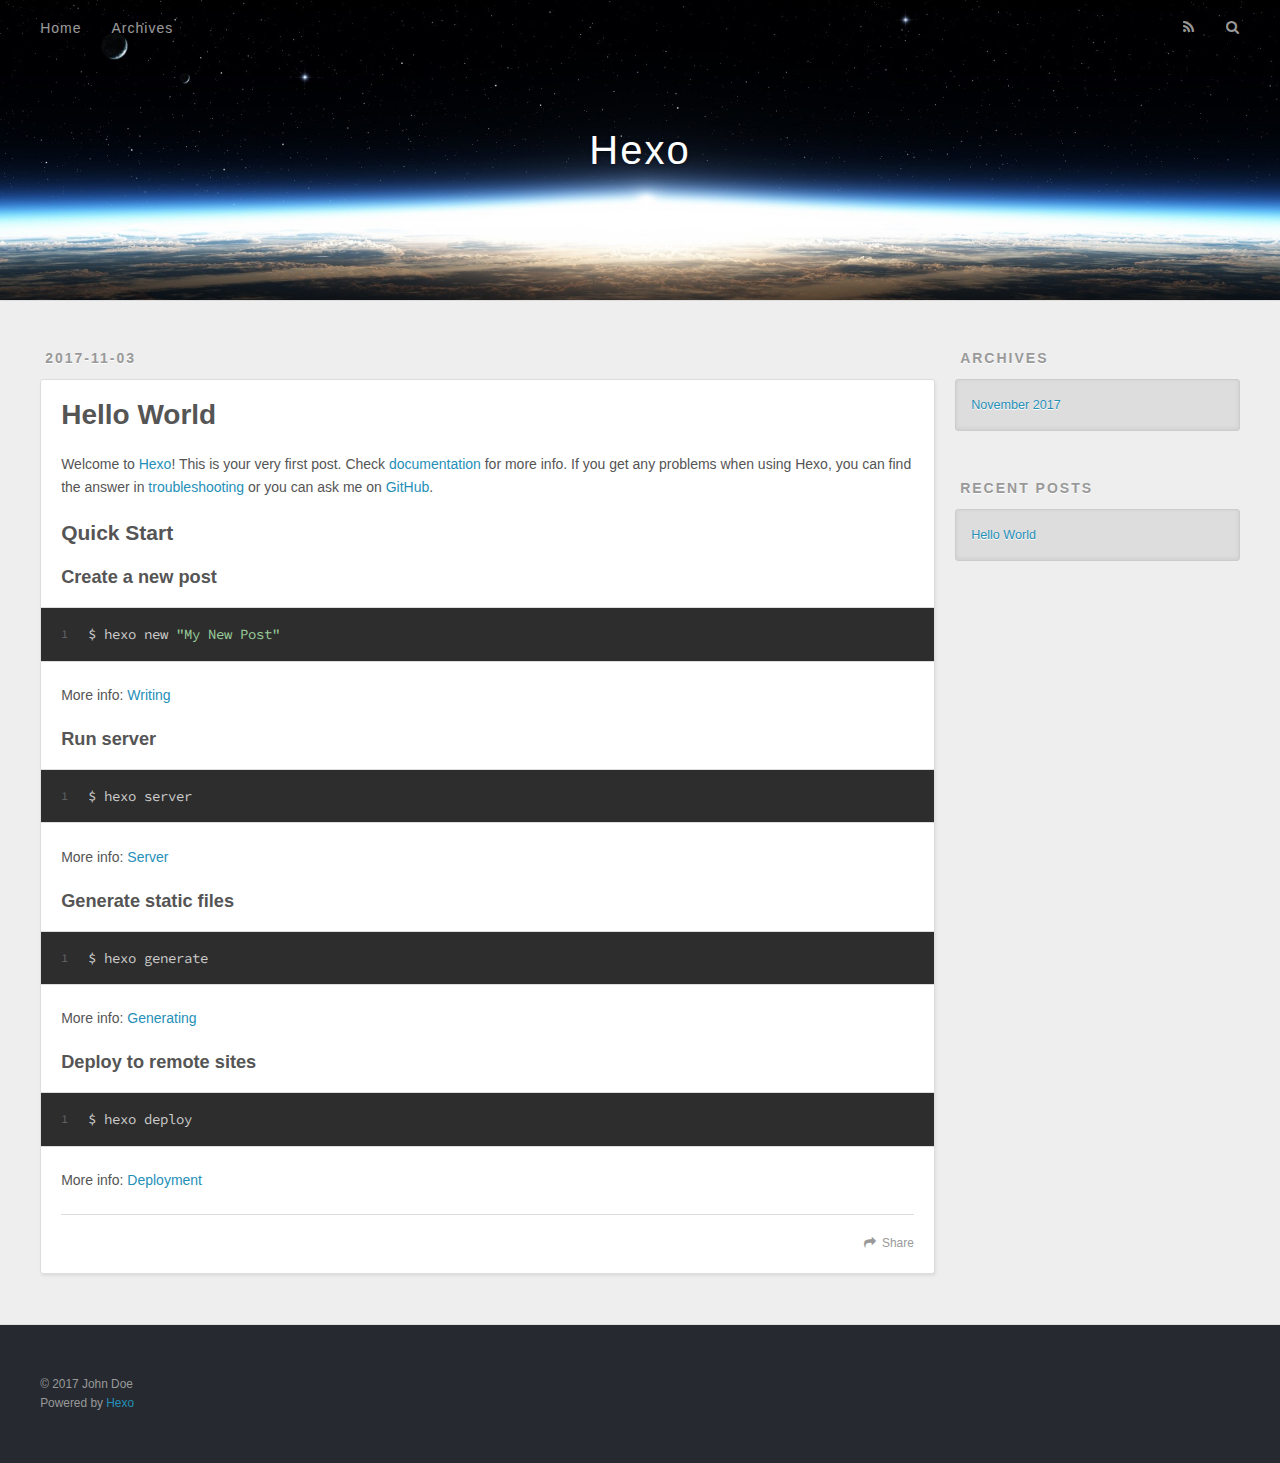
==== commit d732d925: "Site updated: 2017-11-08 22:38:32" ====
--- a/index.html
+++ b/index.html
@@ -50,7 +50,7 @@
         
           <a id="nav-rss-link" class="nav-icon" href="/atom.xml" title="RSS Feed"></a>
         
-        <a id="nav-search-btn" class="nav-icon" title="Zoeken"></a>
+        <a id="nav-search-btn" class="nav-icon" title="Search"></a>
       </nav>
       <div id="search-form-wrap">
         <form action="//google.com/search" method="get" accept-charset="UTF-8" class="search-form"><input type="search" name="q" class="search-form-input" placeholder="Search"><button type="submit" class="search-form-submit">&#xF002;</button><input type="hidden" name="sitesearch" value="http://yoursite.com"></form>
@@ -96,7 +96,7 @@
       
     </div>
     <footer class="article-footer">
-      <a data-url="http://yoursite.com/2017/11/03/hello-world/" data-id="cj9jah6d700009gw2vidq1yxf" class="article-share-link">Delen</a>
+      <a data-url="http://yoursite.com/2017/11/03/hello-world/" data-id="cj9jah6d700009gw2vidq1yxf" class="article-share-link">Share</a>
       
       
     </footer>
@@ -121,7 +121,7 @@
   
     
   <div class="widget-wrap">
-    <h3 class="widget-title">Archieven</h3>
+    <h3 class="widget-title">Archives</h3>
     <div class="widget">
       <ul class="archive-list"><li class="archive-list-item"><a class="archive-list-link" href="/archives/2017/11/">November 2017</a></li></ul>
     </div>
@@ -131,7 +131,7 @@
   
     
   <div class="widget-wrap">
-    <h3 class="widget-title">Recente berichten</h3>
+    <h3 class="widget-title">Recent Posts</h3>
     <div class="widget">
       <ul>
         
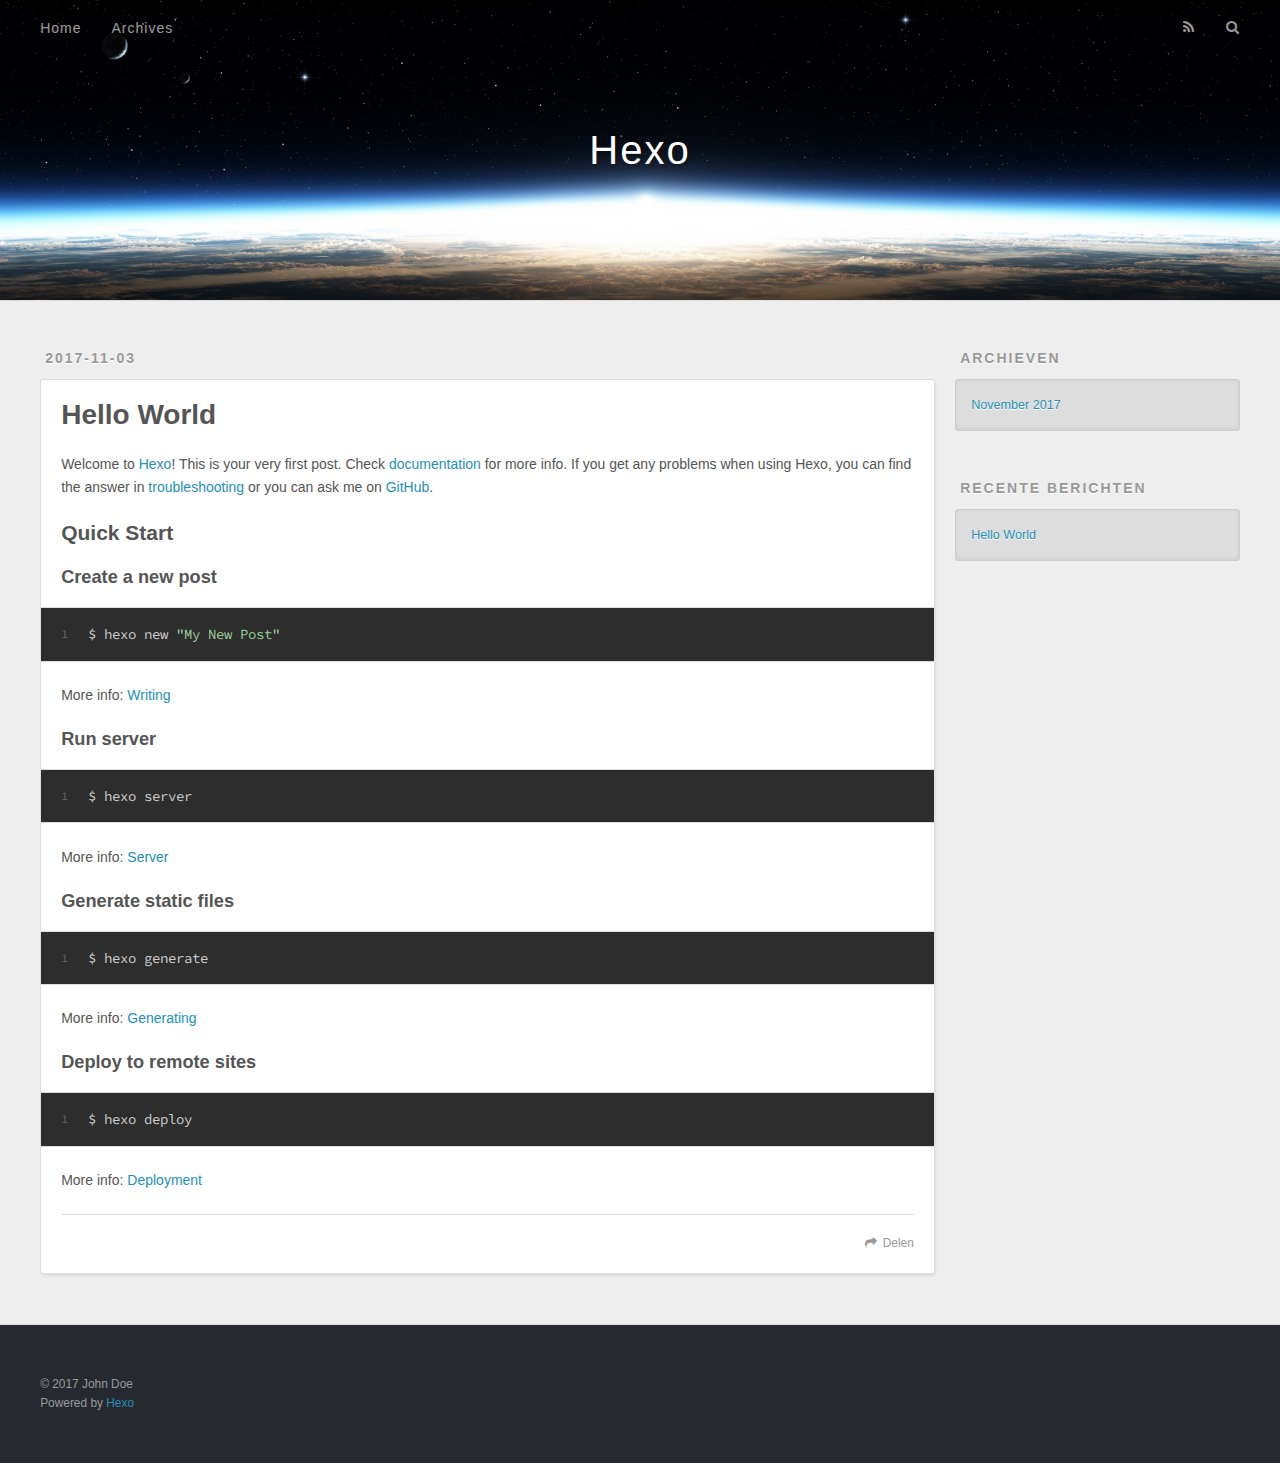
==== commit 103feef1: "Site updated: 2017-11-17 10:30:21" ====
--- a/index.html
+++ b/index.html
@@ -50,7 +50,7 @@
         
           <a id="nav-rss-link" class="nav-icon" href="/atom.xml" title="RSS Feed"></a>
         
-        <a id="nav-search-btn" class="nav-icon" title="Search"></a>
+        <a id="nav-search-btn" class="nav-icon" title="Zoeken"></a>
       </nav>
       <div id="search-form-wrap">
         <form action="//google.com/search" method="get" accept-charset="UTF-8" class="search-form"><input type="search" name="q" class="search-form-input" placeholder="Search"><button type="submit" class="search-form-submit">&#xF002;</button><input type="hidden" name="sitesearch" value="http://yoursite.com"></form>
@@ -96,7 +96,7 @@
       
     </div>
     <footer class="article-footer">
-      <a data-url="http://yoursite.com/2017/11/03/hello-world/" data-id="cj9jah6d700009gw2vidq1yxf" class="article-share-link">Share</a>
+      <a data-url="http://yoursite.com/2017/11/03/hello-world/" data-id="cj9jah6d700009gw2vidq1yxf" class="article-share-link">Delen</a>
       
       
     </footer>
@@ -121,7 +121,7 @@
   
     
   <div class="widget-wrap">
-    <h3 class="widget-title">Archives</h3>
+    <h3 class="widget-title">Archieven</h3>
     <div class="widget">
       <ul class="archive-list"><li class="archive-list-item"><a class="archive-list-link" href="/archives/2017/11/">November 2017</a></li></ul>
     </div>
@@ -131,7 +131,7 @@
   
     
   <div class="widget-wrap">
-    <h3 class="widget-title">Recent Posts</h3>
+    <h3 class="widget-title">Recente berichten</h3>
     <div class="widget">
       <ul>
         
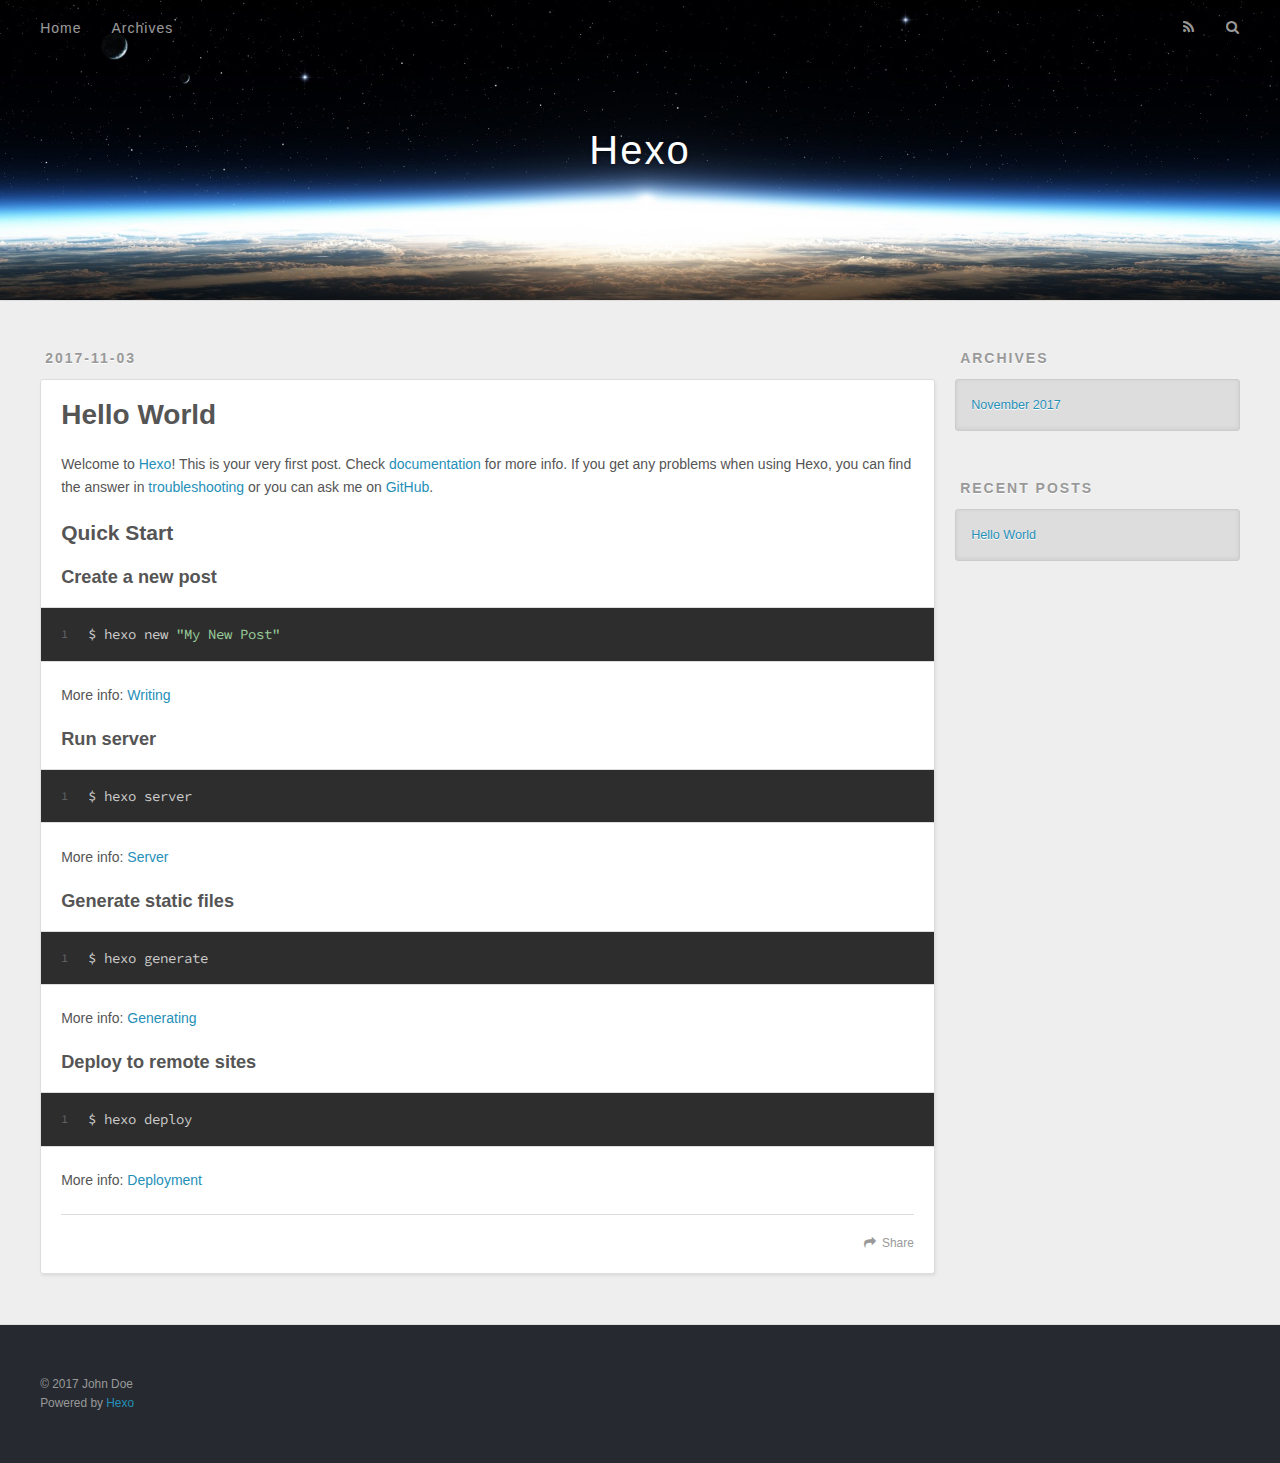
==== commit 99da6eb4: "Site updated: 2017-11-24 14:08:36" ====
--- a/index.html
+++ b/index.html
@@ -50,7 +50,7 @@
         
           <a id="nav-rss-link" class="nav-icon" href="/atom.xml" title="RSS Feed"></a>
         
-        <a id="nav-search-btn" class="nav-icon" title="Zoeken"></a>
+        <a id="nav-search-btn" class="nav-icon" title="Search"></a>
       </nav>
       <div id="search-form-wrap">
         <form action="//google.com/search" method="get" accept-charset="UTF-8" class="search-form"><input type="search" name="q" class="search-form-input" placeholder="Search"><button type="submit" class="search-form-submit">&#xF002;</button><input type="hidden" name="sitesearch" value="http://yoursite.com"></form>
@@ -96,7 +96,7 @@
       
     </div>
     <footer class="article-footer">
-      <a data-url="http://yoursite.com/2017/11/03/hello-world/" data-id="cj9jah6d700009gw2vidq1yxf" class="article-share-link">Delen</a>
+      <a data-url="http://yoursite.com/2017/11/03/hello-world/" data-id="cj9jah6d700009gw2vidq1yxf" class="article-share-link">Share</a>
       
       
     </footer>
@@ -121,7 +121,7 @@
   
     
   <div class="widget-wrap">
-    <h3 class="widget-title">Archieven</h3>
+    <h3 class="widget-title">Archives</h3>
     <div class="widget">
       <ul class="archive-list"><li class="archive-list-item"><a class="archive-list-link" href="/archives/2017/11/">November 2017</a></li></ul>
     </div>
@@ -131,7 +131,7 @@
   
     
   <div class="widget-wrap">
-    <h3 class="widget-title">Recente berichten</h3>
+    <h3 class="widget-title">Recent Posts</h3>
     <div class="widget">
       <ul>
         
